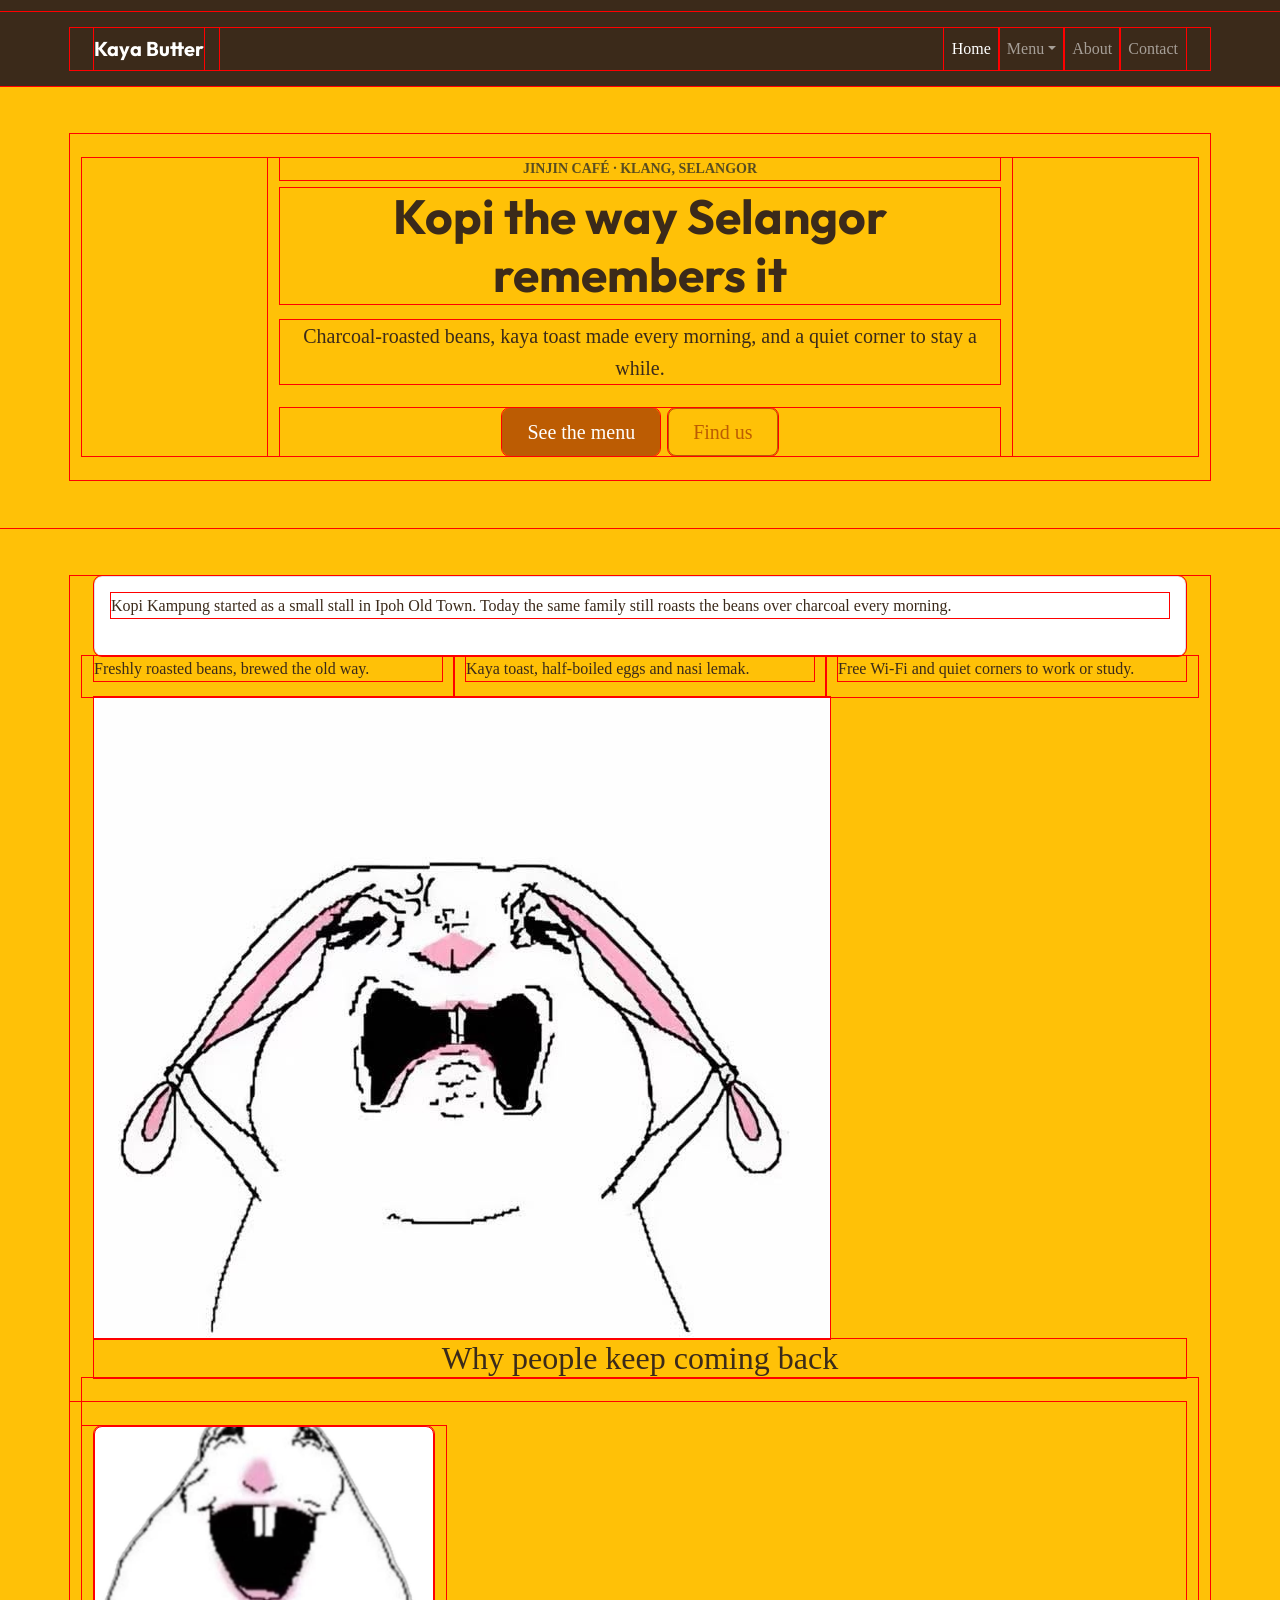
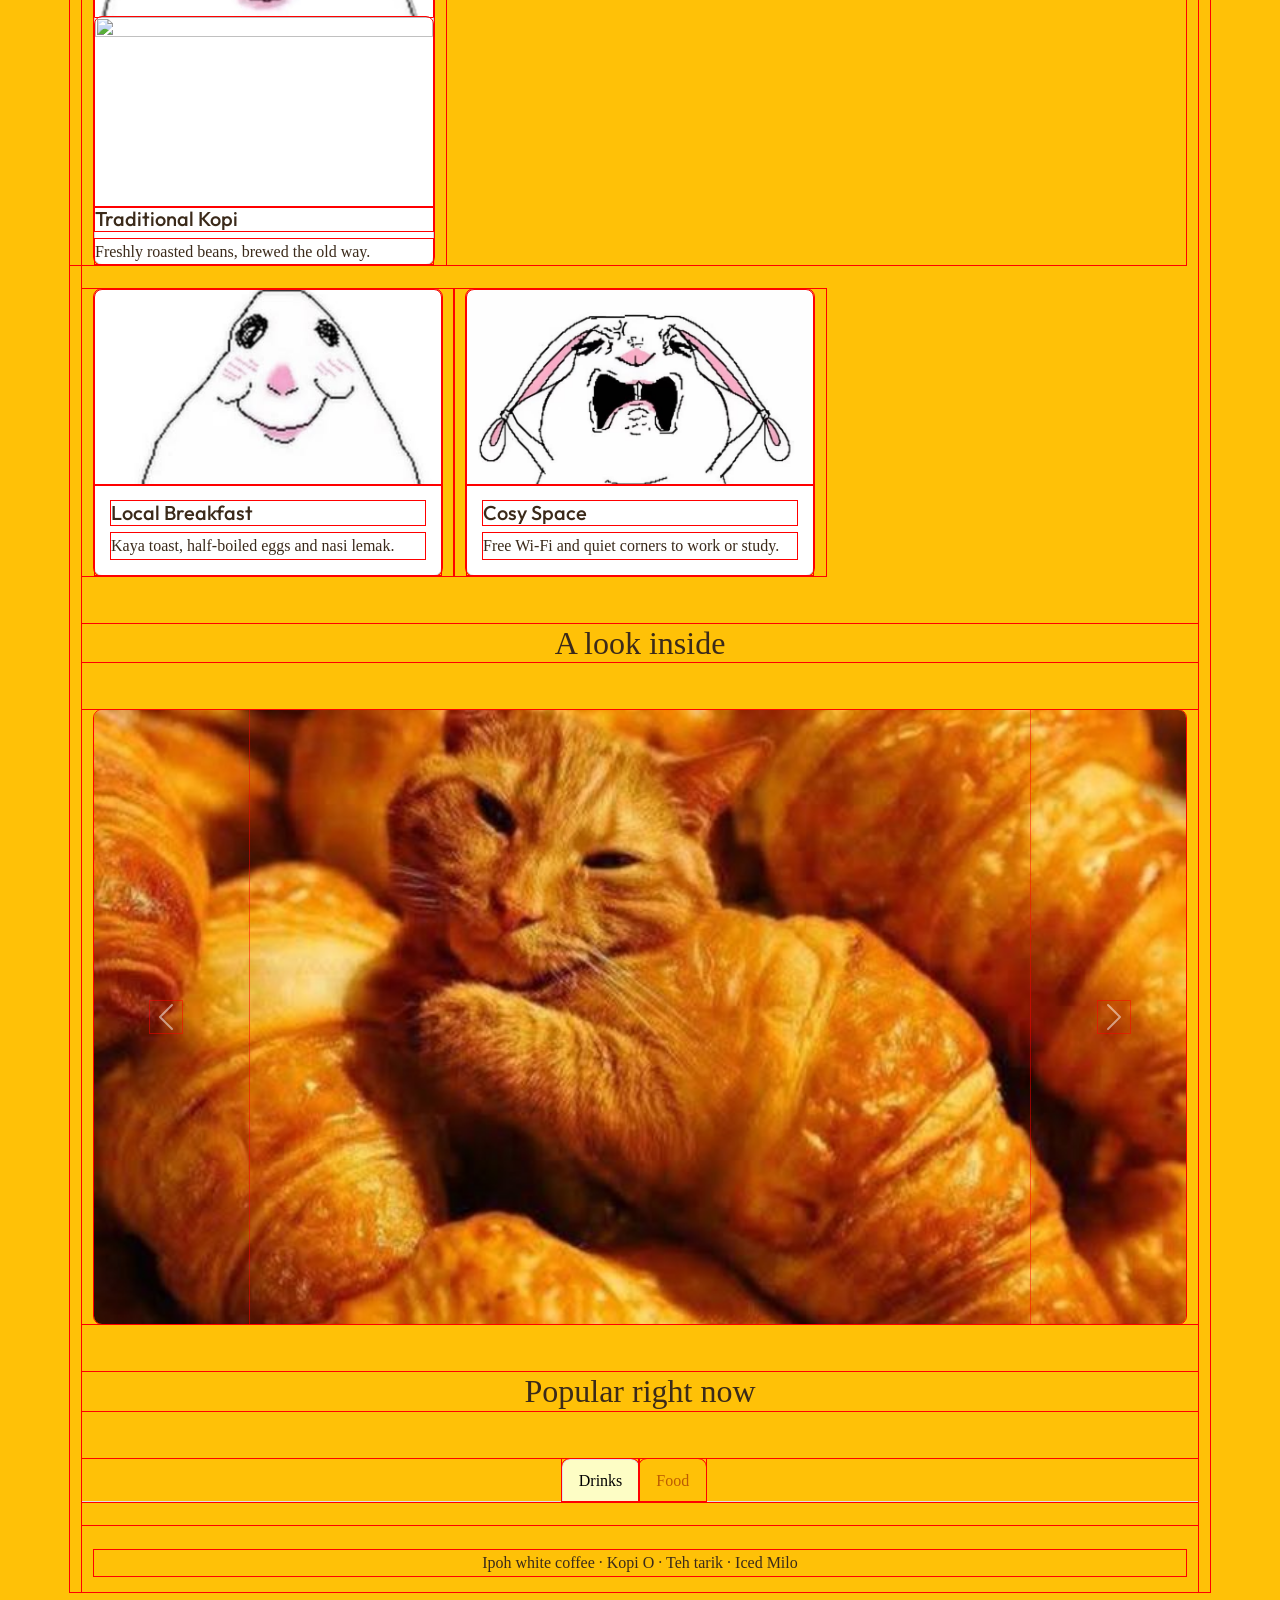
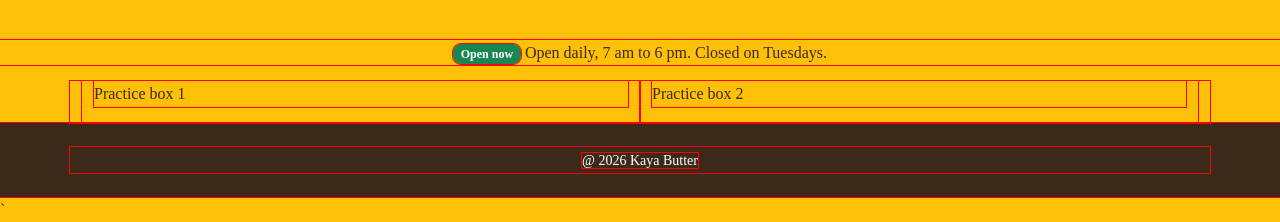
==== index.html @ bddd0ffe "webpage" ====
<!DOCTYPE html>
<html lang="en">

<head>
  <meta charset="UTF-8">
  <!-- 1. Makes the page fit phone screens. Without it, nothing is responsive. -->
  <meta name="viewport" content="width=device-width, initial-scale=1">
  <!-- <meta name="viewport" content="width=device-width, initial-scale=1"> -->
  <title>Kaya Butter | Home</title>

  <link rel="preconnect" href="https://fonts.googleapis.com">
  <link rel="preconnect" href="https://fonts.gstatic.com" crossorigin>
  <link
    href="https://fonts.googleapis.com/css2?family=Outfit:wght@100..900&family=Redaction+10:ital,wght@0,400;0,700;1,400&display=swap"
    rel="stylesheet">

  <!-- 2. Bootstrap CSS: must come BEFORE our own CSS -->
  <link href="css/bootstrap.min.css" rel="stylesheet">
  <!-- 3. Our own CSS: comes AFTER, so our styles can override Bootstrap -->
  <link href="css/style.css" rel="stylesheet">
</head>

<body class="bg-warning">

  <nav class="navbar navbar-expand-lg bg-dark sticky-top" data-bs-theme="dark">
    <div class="container">
      <a class="navbar-brand fw-bold" href="index.html">Kaya Butter</a>
      <button class="navbar-toggler" type="button" data-bs-toggle="collapse" data-bs-target="#mainNav"
        aria-controls="mainNav" aria-expanded="false" aria-label="Toggle navigation">
        <span class="navbar-toggler-icon"></span>
      </button>
      <div class="collapse navbar-collapse" id="mainNav">
        <ul class="navbar-nav ms-auto mb-2 mb-lg-0">
          <li class="nav-item">
            <a class="nav-link active" aria-current="page" href="index.html">Home</a>
          </li>
          <li class="nav-item dropdown">
            <a class="nav-link dropdown-toggle" href="#" role="button" data-bs-toggle="dropdown"
              aria-expanded="false">Menu</a>
            <ul class="dropdown-menu">
              <li><a class="dropdown-item" href="menu-drinks.html">Drinks</a></li>
              <li><a class="dropdown-item" href="menu-food.html">Food</a></li>
              <li><a class="dropdown-item" href="menu-dessert.html">Dessert</a></li>
            </ul>
          </li>
          <li class="nav-item">
            <a class="nav-link" href="about.html">About</a>
          </li>
          <li class="nav-item">
            <a class="nav-link" href="contact.html">Contact</a>
          </li>
        </ul>
      </div>
    </div>
  </nav>


  <header class="bg-warning py-5">
    <div class="container py-lg-4 ">
      <div class="row justify-content-center">
        <div class="col-12 col-lg-8 text-center">
          <p class="text-uppercase small fw-semibold text-body-secondary mb-2">Jinjin café · Klang, Selangor</p>
          <h1 class="display-5 fw-bold mb-3">Kopi the way Selangor remembers it</h1>
          <p class="lead mb-4">Charcoal-roasted beans, kaya toast made every morning,
            and a quiet corner to stay a while.</p>
          <div class="d-grid gap-2 d-sm-flex justify-content-sm-center">
            <a href="menu-drinks.html" class="btn btn-primary btn-lg px-4">See the menu</a>
            <button type="button" class="btn btn-outline-primary btn-lg px-4" data-bs-toggle="modal"
              data-bs-target="#findUsModal">Find us</button>
          </div>
        </div>
      </div>
    </div>
  </header>

  <main class="container my-5">

    <!-- PRACTICE: a box with a fixed height -->
<div class="p-3 bg-white border rounded" style="height: 80px">
<p>Kopi Kampung started as a small stall in Ipoh Old Town. Today the same
family still roasts the beans over charcoal every morning.</p>
</div>

    <!-- PRACTICE: columns that never stack -->
<div class="row">
<div class="col-4"><p>Freshly roasted beans, brewed the old way.</p></div>
<div class="col-4"><p>Kaya toast, half-boiled eggs and nasi lemak.</p></div>
<div class="col-4"><p>Free Wi-Fi and quiet corners to work or study.</p></div>
</div>

    <!-- PRACTICE: delete after the Try it -->
<img src="images/image6.jpg" alt="Practice photo">
    <h2 class="text-center mb-4">
      Why people keep coming back
    </h2>
    <div class="row g-4">
      <div class="row g-4">
        <div class="col-12 col-md-6 col-lg-4">
          <div class="card h-100">
            <img src="images/image1.jpg" class="card-img-top" alt="Kopi on a marble table">
            <img src="images/image1.jpeg" class="card-img-top"
            <div class="card-body">
              <h3 class="card-title h5">Traditional Kopi</h3>
              <p class="card-text">Freshly roasted beans, brewed the old way.</p>
            </div>
          </div>
        </div>
        <div class="col-12 col-md-6 col-lg-4">
          <div class="card h-100">
            <img src="images/image2.jpg" class="card-img-top" alt="Kaya toast with butter">
            <div class="card-body">
              <h3 class="card-title h5">Local Breakfast</h3>
              <p class="card-text">Kaya toast, half-boiled eggs and nasi lemak.</p>
            </div>
          </div>
        </div>
        <div class="col-12 col-md-12 col-lg-4">
          <div class="card h-100">
            <img src="images/image6.jpg" class="card-img-top" alt="Old patterned floor tiles">
            <div class="card-body">
              <h3 class="card-title h5">Cosy Space</h3>
              <p class="card-text">Free Wi-Fi and quiet corners to work or study.</p>
            </div>
          </div>
        </div>

        <!-- CAROUSEL: photos that slide -->
        <h2 class="text-center mt-5 mb-4">A look inside</h2>
        <div id="shopCarousel" class="carousel slide carousel-fade" data-bs-ride="carousel" data-bs-interval="2000">
          <div class="carousel-inner rounded">
            <div class="carousel-item active">
              <img src="images/image14.jpg" class="d-block w-100" alt="Kopi Kampung shopfront">
            </div>
            <div class="carousel-item">
              <img src="images/image12.jpg" class="d-block w-100" alt="Front counter">
            </div>
            <div class="carousel-item">
              <img src="images/image13.jpg" class="d-block w-100" alt="Charcoal roaster">
            </div>
          </div>
          <button class="carousel-control-prev" type="button" data-bs-target="#shopCarousel" data-bs-slide="prev">
            <span class="carousel-control-prev-icon" aria-hidden="true"></span>
            <span class="visually-hidden">Previous</span>
          </button>
          <button class="carousel-control-next" type="button" data-bs-target="#shopCarousel" data-bs-slide="next">
            <span class="carousel-control-next-icon" aria-hidden="true"></span>
            <span class="visually-hidden">Next</span>
          </button>
        </div>

        <!-- TABS: one panel at a time -->
        <h2 class="text-center mt-5 mb-4">Popular right now</h2>
        <ul class="nav nav-tabs justify-content-center">
          <li class="nav-item">
            <button class="nav-link active" type="button" data-bs-toggle="tab" data-bs-target="#drinks">Drinks</button>

          </li>
          <li class="nav-item">
            <button class="nav-link" type="button" data-bs-toggle="tab" data-bs-target="#food">Food</button>

          </li>
        </ul>
        <div class="tab-content pt-4 text-center">
          <div class="tab-pane fade show active" id="drinks">
            <p>Ipoh white coffee · Kopi O · Teh tarik · Iced Milo</p>
          </div>
          <div class="tab-pane fade" id="food">
            <p>Kaya butter toast · Half-boiled eggs · Nasi lemak</p>
          </div>
        </div>
  </main>
  <div class="text-center">
    <p class="mb-3"><span class="badge text-bg-success">Open now</span>
      Open daily, 7 am to 6 pm. Closed on Tuesdays.</p>
  </div>

  </main>

  <!-- PRACTICE: a row with no container -->
<div class="container">
  <div class="row">
<div class="col-12 col-md-6"><p>Practice box 1</p></div>
<div class="col-12 col-md-6"><p>Practice box 2</p></div>
</div>
</div>

  <footer class="bg-dark text-white py-4">
    <div class="container text-center">
      <small>@ 2026 Kaya Butter</small>
    </div>
  </footer>
  <!-- 5. MODAL: opens from the Find us button -->
  <div class="modal fade" id="findUsModal" tabindex="-1" aria-labelledby="findUsTitle" aria-hidden="true">
    <div class="modal-dialog modal-dialog-centered">
      <div class="modal-content">
        <div class="modal-header">
          <h2 class="modal-title h5" id="findUsTitle">Find us</h2>
          <button type="button" class="btn-close" data-bs-dismiss="modal" aria-label="Close"></button>
        </div>
        <div class="modal-body">
          <p class="mb-1"><b>Ipoh Old Town, Perak</b></p>
          <p>Open daily, 7 am to 6 pm. Closed on Tuesdays.</p>
          <a href="contact.html" class="btn btn-primary">Send us a message</a>
        </div>
      </div>
    </div>
  </div>

  <script src="js/bootstrap.bundle.min.js"></script>
  <script src="js/script.js"></script>
</body>

</html>`
---- css/style.css ----
:root {
    --test-colour: #3B2A1A;


    --brand-espresso: #3B2A1A;
    /* navbar, footer, headings */
    --brand-cream: #fdfdc5;
    /* page background */
    --brand-charcoal: #3B2A1A;
    /* body text */
    --brand-orange: #bc5c03;
    /* buttons */
    --font-heading: "Outfit", sans-serif;
    --font-body: "Redaction 10", serif;
    --brand-radius: 8px;
    /* rounded corners */
}

/* 2. BOOTSTRAP: use my brand */
:root {
    --bs-body-bg: var(--brand-cream);
    --bs-body-color: var(--brand-charcoal);
    --bs-body-font-family: var(--font-body);
    --bs-body-font-size: 1rem;
    --bs-body-line-height: 1.6;
    --bs-heading-color: var(--brand-espresso);
    --bs-border-radius: var(--brand-radius);
    --bs-border-radius: var(--brand-radius);
    --bs-dark-rgb: 59, 42, 26;
    --bs-light-rgb: 255, 255, 255;
    --bs-tertiary-bg-rgb: 0, 0, 0;
}

h1 {
    color: var(--test-colour);
}

body {
    border-top: 12px solid var(--test-colour);
}

/* 3. HEADINGS: my heading font */
h1,
h3,
.navbar-brand {
    font-family: var(--font-heading);
}

/* 4. DARK PARTS (the navbar): the Menu dropdown too */
[data-bs-theme="dark"] {
    --bs-body-bg: var(--brand-espresso);
}

/* 5. BUTTONS: my button colour */
.btn-primary {
    --bs-btn-bg: var(--brand-orange);
    --bs-btn-border-color: var(--brand-orange);
    --bs-btn-hover-bg: var(--brand-espresso);
    --bs-btn-hover-border-color: var(--brand-espresso);
    --bs-btn-active-bg: var(--brand-espresso);
    --bs-btn-active-border-color: var(--brand-espresso);
}

.btn-outline-primary {
    --bs-btn-color: var(--brand-orange);
    --bs-btn-border-color: var(--brand-orange);
    --bs-btn-hover-bg: var(--brand-orange);
    --bs-btn-hover-border-color: var(--brand-orange);
    --bs-btn-active-bg: var(--brand-espresso);
    --bs-btn-active-border-color: var(--brand-espresso);
}

/* 6. SPACING: my spacing */
.container {
--bs-gutter-x: 3rem; /* page sides: 24 px each */
}
.navbar {
--bs-navbar-padding-y: 1rem; /* navbar: 16 px top and bottom */
}

/* 7. CARDS AND PHOTOS: white cards, same-shape photos */
.card {
--bs-card-bg: white;
}
.card-img-top,
.carousel-item img {
aspect-ratio: 16 / 9;
object-fit: cover;
}

/* 8. TABS: my colours */
.nav-tabs {
--bs-nav-link-color: var(--brand-orange);
--bs-nav-link-hover-color: var(--brand-espresso);
}

/* 9. ACCORDION: my colours */
.accordion {
--bs-accordion-bg: white;
--bs-accordion-active-bg: white;
--bs-accordion-active-color: var(--brand-espresso);
}

* {
outline: 1px solid red;
}
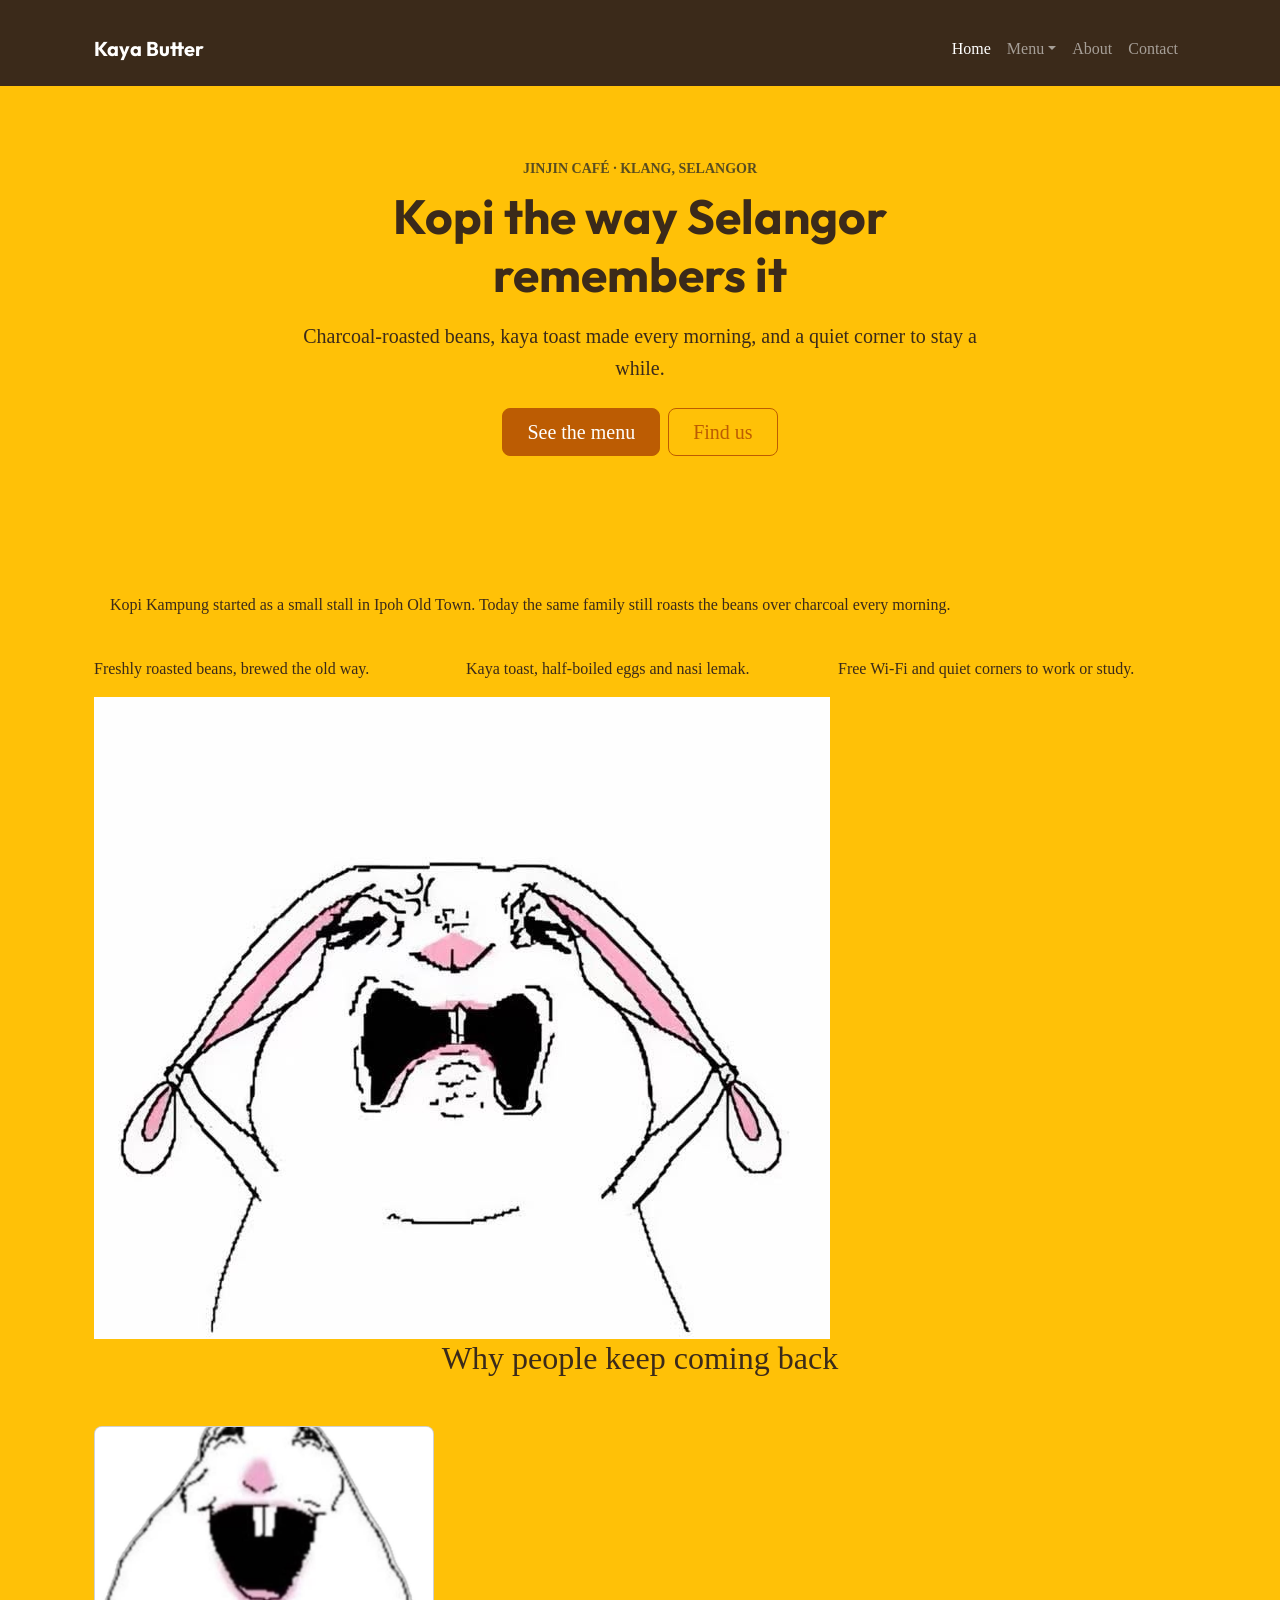
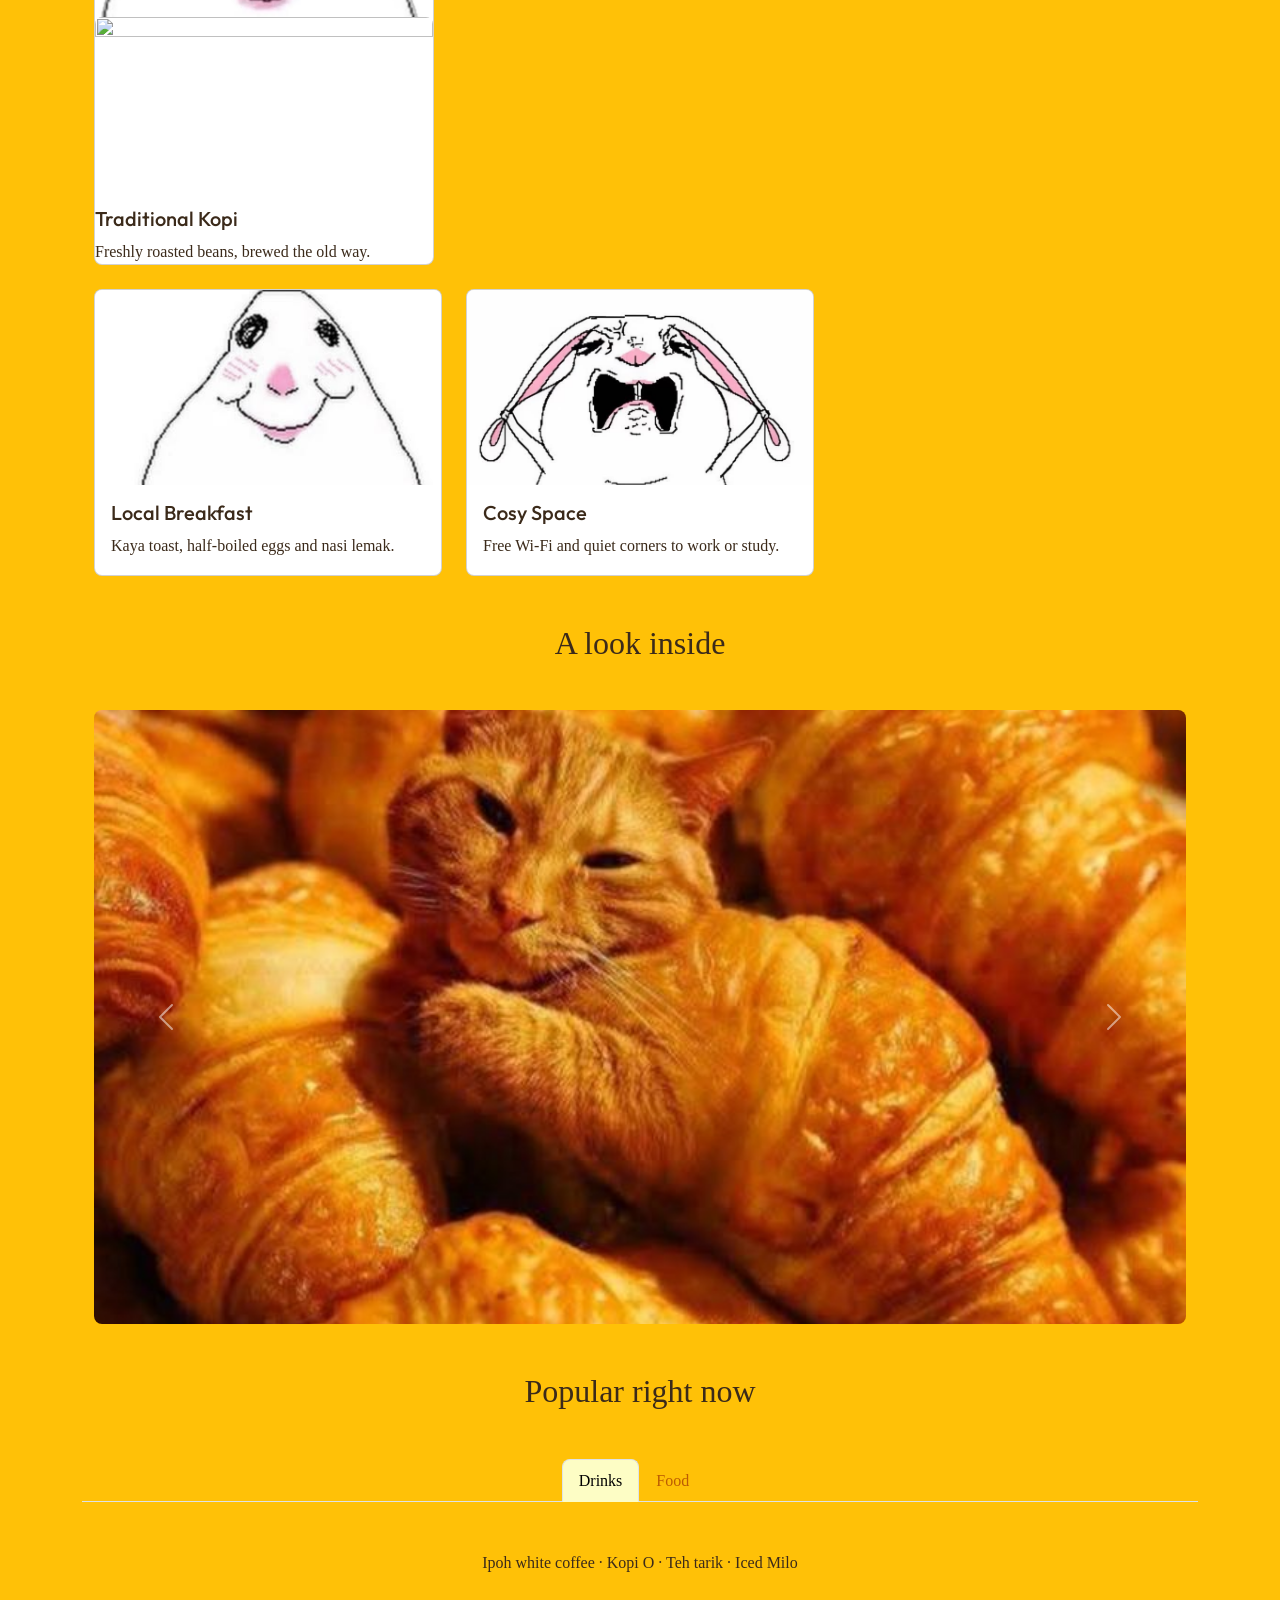
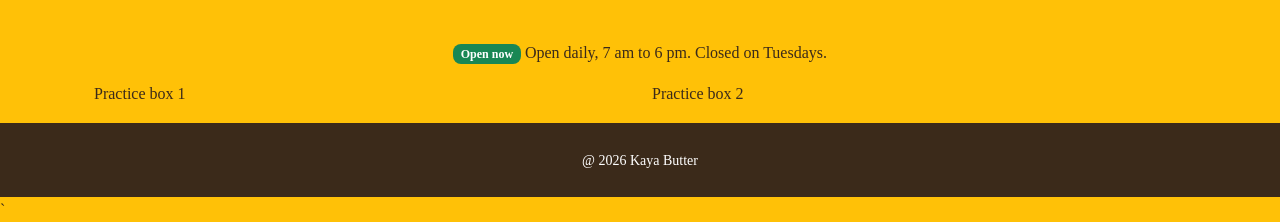
==== commit 60298abb: "Add files via upload" ====
--- a/index.html
+++ b/index.html
@@ -76,7 +76,7 @@
   <main class="container my-5">
 
     <!-- PRACTICE: a box with a fixed height -->
-<div class="p-3 bg-white border rounded" style="height: 80px">
+<div class="p-3 bg-warning" style="height: 80px">
 <p>Kopi Kampung started as a small stall in Ipoh Old Town. Today the same
 family still roasts the beans over charcoal every morning.</p>
 </div>
--- a/css/style.css
+++ b/css/style.css
@@ -101,6 +101,3 @@
 --bs-accordion-active-color: var(--brand-espresso);
 }
 
-* {
-outline: 1px solid red;
-}
